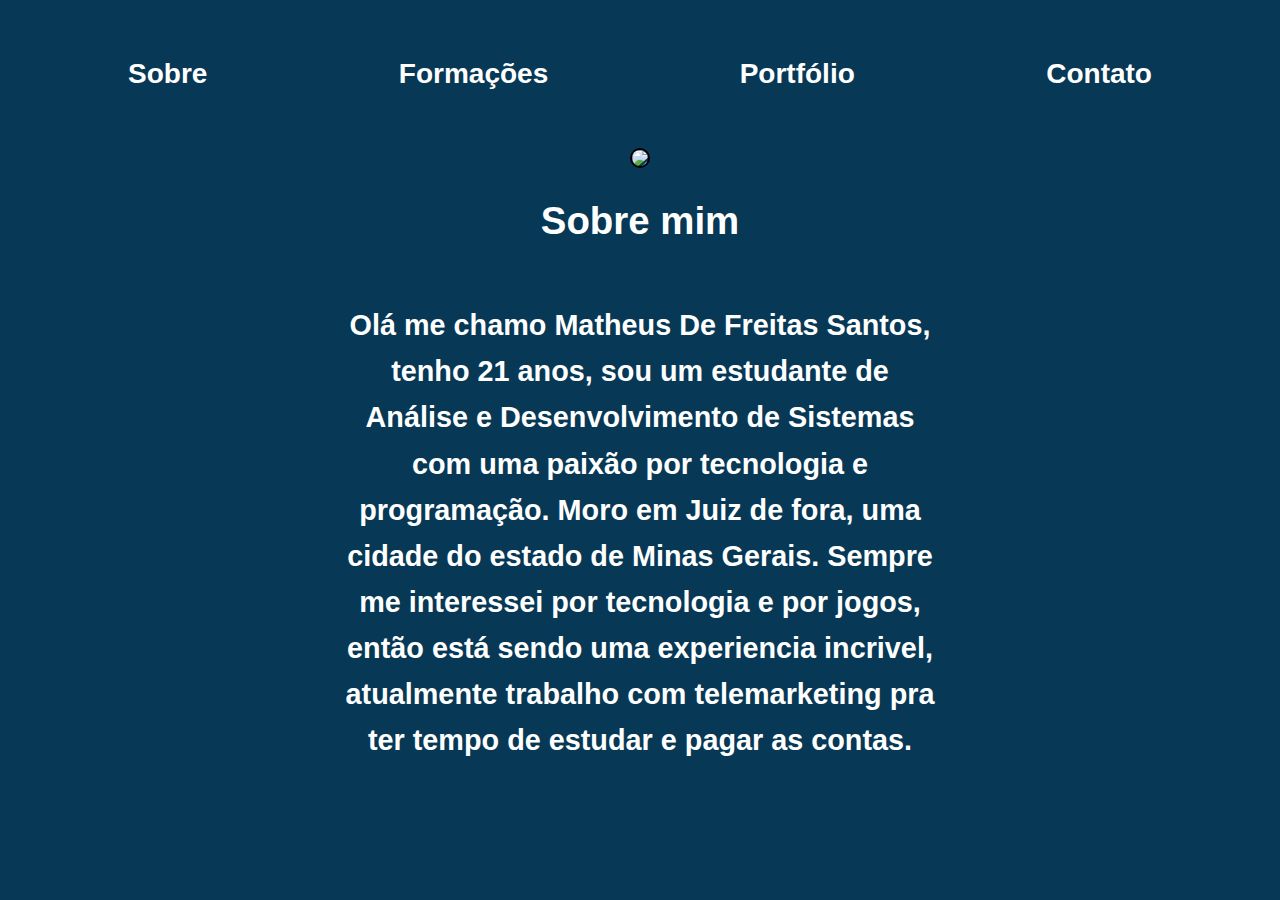
==== index.html @ 0038a84b "Add files via upload" ====
<!DOCTYPE html>
<html lang="en">
<head>
    <meta charset="UTF-8">
    <meta name="viewport" content="width=device-width, initial-scale=1.0">
    <title>Matheus Santos</title>
    <link rel="stylesheet" href="index.css">
</head>
<body>
    <div class="container">
    <nav>
        <ul>
            <li>
                <a href="index.html"> Sobre </a>
            </li>
            <li>
                <a href="formações.html"> Formações </a>
            </li>
            <li>
                <a href="portfólio.html"> Portfólio </a>
            </li>
            <li>
                <a href="contato.html"> Contato </a>
            </li>
        </ul>
    </nav>

    <header>
        <div class="center">
         <img src="./img/eu de oculos.PNG">
         <h1>Sobre mim</h1>
        </div>
          <div class="about">
          <h2>Olá me chamo Matheus De Freitas Santos, tenho 21 anos, sou um estudante de Análise e Desenvolvimento de Sistemas com uma paixão por tecnologia e programação. Moro em Juiz de fora, uma cidade do estado de Minas Gerais. Sempre me interessei por tecnologia e por jogos, então está sendo uma experiencia incrivel, atualmente trabalho com telemarketing pra ter tempo de estudar e pagar as contas. </h2>
        </div>
    </div>
    </header>
</body>
</html>
---- index.css ----
body {color: rgb(255, 255, 255);
    background-color: rgb(7, 56, 85);
    font-family: Arial, Helvetica, sans-serif;
    background-repeat: no-repeat;
    background-size: cover;
    font-weight: bold
}

ul { 
  display: flex;
  justify-content: space-between;
  list-style-type: none;
  padding: 30px;
  font-size: 28px
}

a { 
  color: rgb(255, 255, 255);
  text-decoration: none;
}

header img {
  width: 300x;
  height: 300px;
  border-radius: 50%;
  border: 2px solid rgb(0, 0, 0);
}

.about  {
    text-align: center;       /* Centraliza o texto horizontalmente */
    max-width: 600px;         /* Define uma largura máxima para o texto */
    margin: 0 auto;           /* Centraliza o bloco de texto na tela */
    line-height: 1.6;         /* Aumenta o espaçamento entre as linhas para melhorar a legibilidade */
    padding: 10px;            /* Adiciona um pequeno padding ao redor do texto */
    font-size: 1.2em;         /* Ajusta o tamanho da fonte (opcional) */
    color: #ffffff;              /* Define a cor do texto */
  }

  .container {
    padding: 0px 90px;
  }

.center {
  text-align: center;
  font-size: larger;
}

nav a:hover {
  color: green;
}
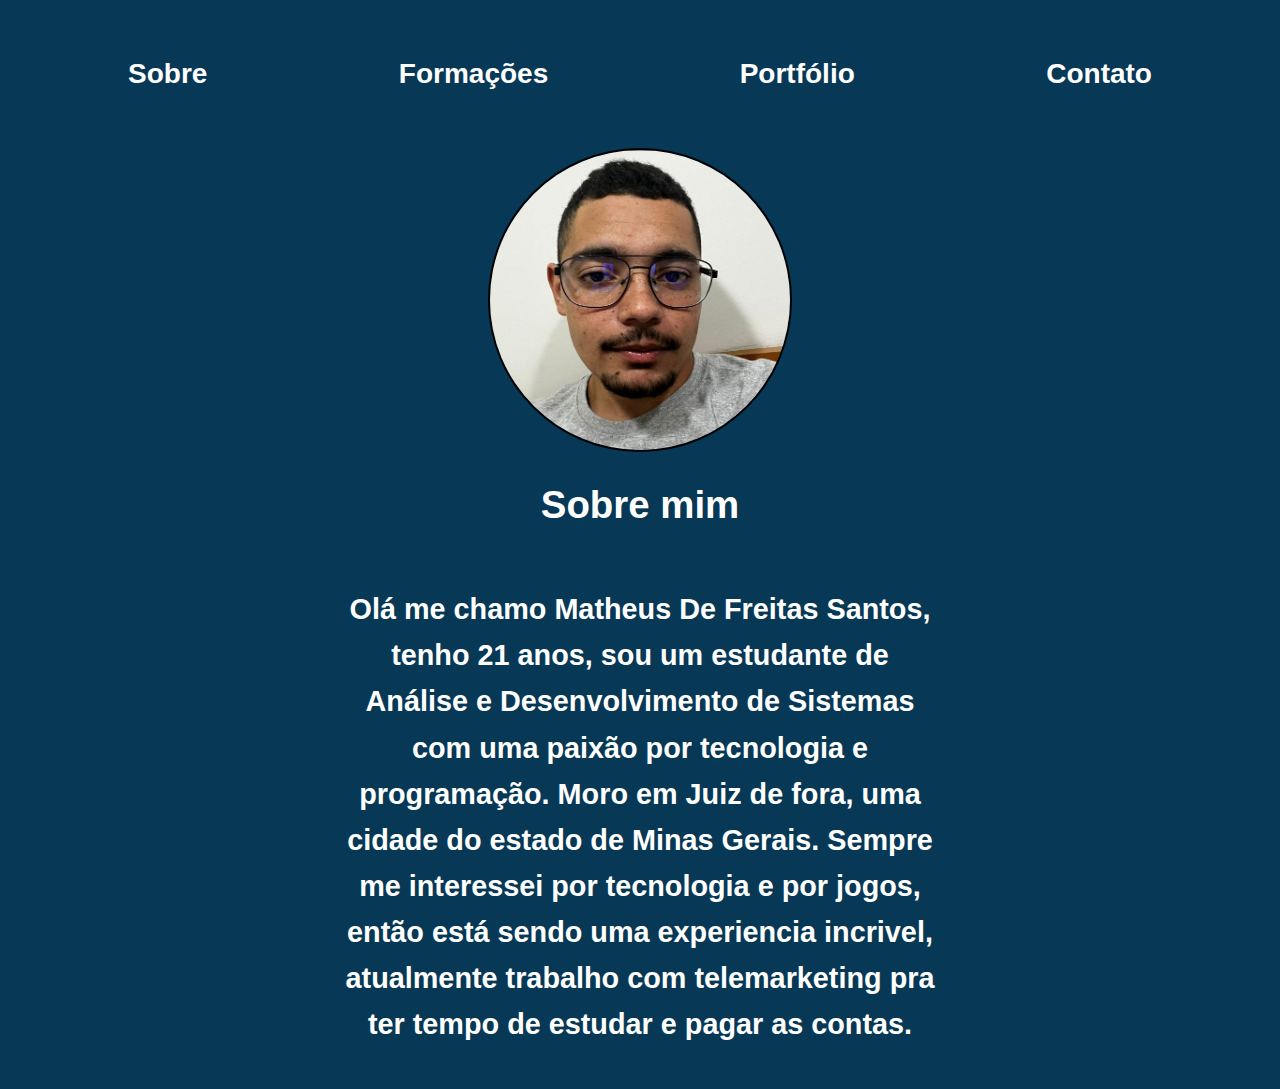
==== commit 8e174bd0: "Update index.html" ====
--- a/index.html
+++ b/index.html
@@ -27,7 +27,7 @@
 
     <header>
         <div class="center">
-         <img src="./img/eu de oculos.PNG">
+         <img src="eu de oculos.PNG" alt="">
          <h1>Sobre mim</h1>
         </div>
           <div class="about">
@@ -36,4 +36,4 @@
     </div>
     </header>
 </body>
-</html>+</html>
